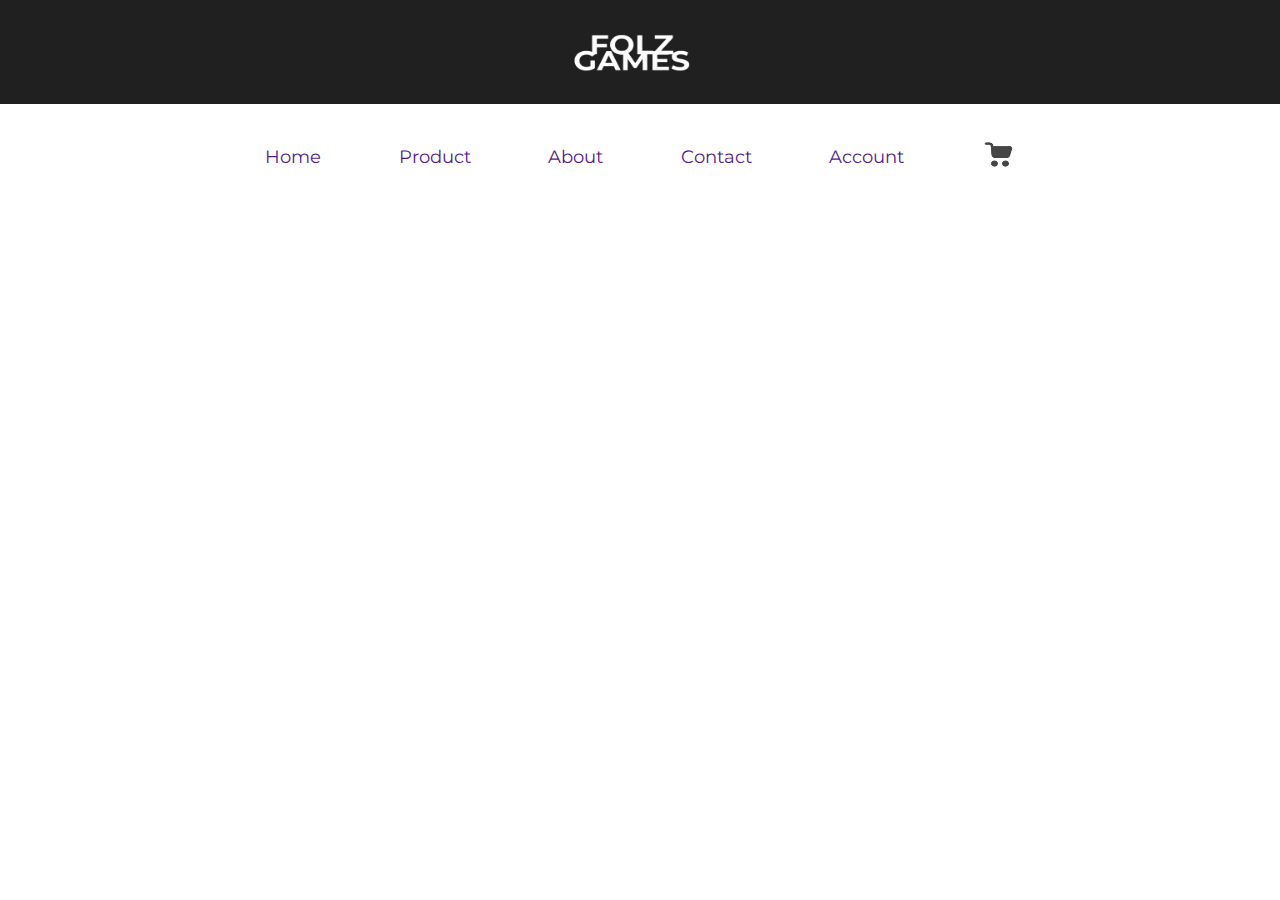
==== folzGames.html @ 4e91667e "first commit" ====
<!DOCTYPE html>
<html lang="en">
  <head>
    <link rel="stylesheet" href="folzGames.css" />
    <meta charset="UTF-8" />
    <meta http-equiv="X-UA-Compatible" content="IE=edge" />
    <meta name="viewport" content="width=device-width, initial-scale=1.0" />
    <title>FolzGames</title>
  </head>
  <body>
    <main class="mainPage">
      <header>
        <div class="logo">
          <img src="logo.png" alt="logo" height="100px" width="200px" />
        </div>
        <nav>
          <ul>
            <li><a href="">Home</a></li>
            <li><a href="">Product</a></li>
            <li><a href="">About</a></li>
            <li><a href="">Contact</a></li>
            <li><a href="">Account</a></li>
            <li>
              <a href=""
                ><img src="cart.png" alt="cartImg" width="33px" height="29px"
              /></a>
            </li>
          </ul>
        </nav>
      </header>
    </main>
  </body>
</html>
---- folzGames.css ----
@import url("https://fonts.googleapis.com/css2?family=Amatic+SC:wght@700&family=Montserrat:ital,wght@0,100;0,200;0,300;0,400;0,500;0,600;0,700;0,800;0,900;1,100;1,200;1,300;1,400;1,500;1,600;1,700;1,800;1,900&display=swap");
* {
  margin: 0;
  padding: 0;
  font-family: "Montserrat", sans-serif;
  text-decoration: none;
}
.mainPage {
  max-width: 90rem;
  margin: auto;
}
.logo {
  background-color: #202020;
  text-align: center;
}
nav {
  font-size: 18px;
  font-weight: 25rem;
}
nav ul {
  display: flex;
  max-width: 46.875rem;
  margin: auto;
  align-items: center;
  justify-content: space-between;
  padding: 2em;
}
nav ul li {
  list-style: none;
  color: #202020;
}
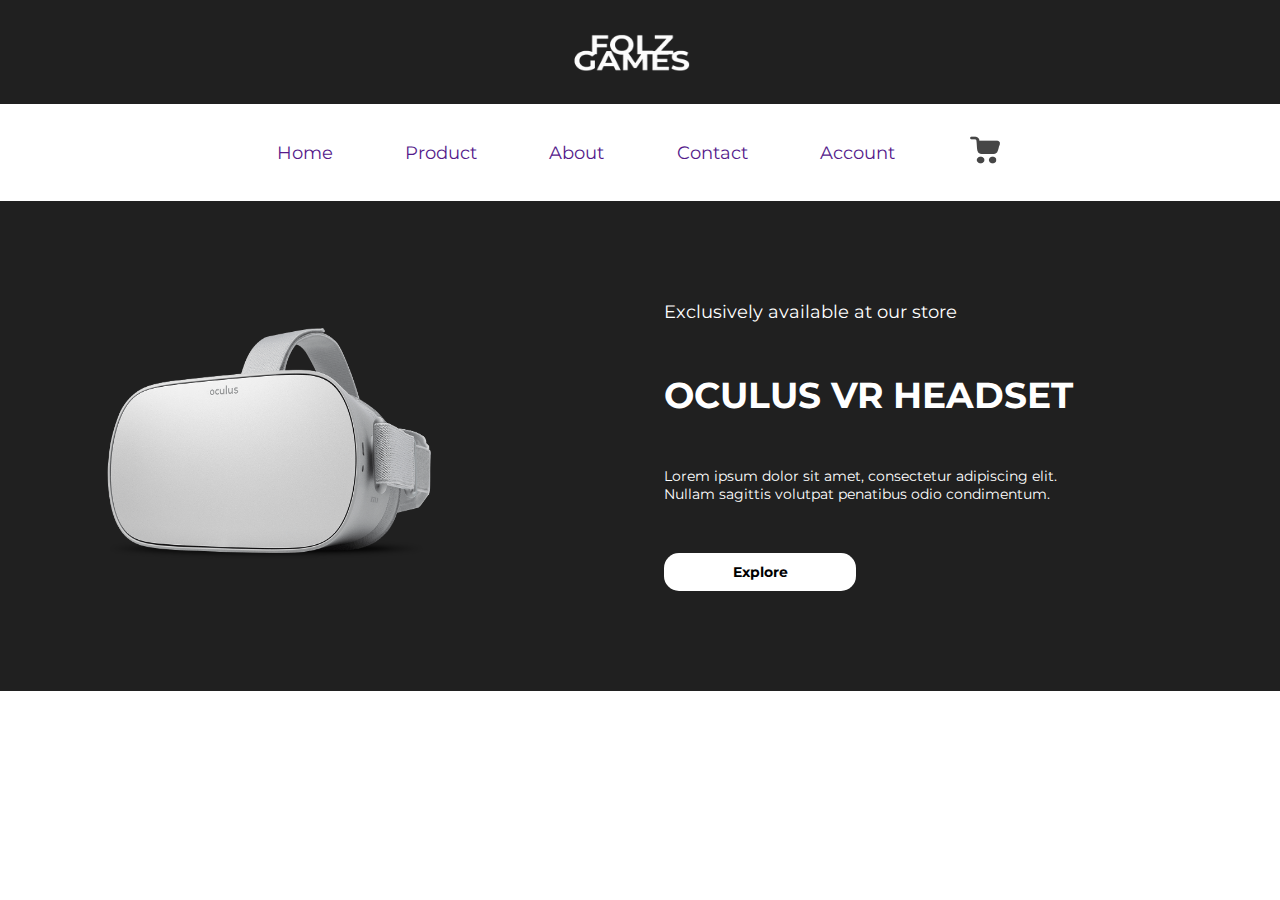
==== commit 6cd155b5: "second comiit" ====
--- a/folzGames.html
+++ b/folzGames.html
@@ -22,12 +22,33 @@
             <li><a href="">Account</a></li>
             <li>
               <a href=""
-                ><img src="cart.png" alt="cartImg" width="33px" height="29px"
+                ><img src="cart.png" alt="cartImg" width="36px" height="32px"
               /></a>
             </li>
           </ul>
         </nav>
       </header>
+      <article class="advert">
+        <main class="advertMain">
+          <div class="advertImg">
+            <img
+              src="oculus.png"
+              alt="oculus VR image"
+              width="324px"
+              height="232px"
+            />
+          </div>
+          <div class="advertInfo">
+            <div>Exclusively available at our store</div>
+            <div>OCULUS VR HEADSET</div>
+            <div>
+              Lorem ipsum dolor sit amet, consectetur adipiscing elit.<br />
+              Nullam sagittis volutpat penatibus odio condimentum.
+            </div>
+            <a href="">Explore</a>
+          </div>
+        </main>
+      </article>
     </main>
   </body>
 </html>
--- a/folzGames.css
+++ b/folzGames.css
@@ -23,9 +23,61 @@
   margin: auto;
   align-items: center;
   justify-content: space-between;
-  padding: 2em;
+  padding: 1em;
 }
 nav ul li {
   list-style: none;
   color: #202020;
+  padding: 0.68em;
+  border-radius: 12px;
+  transition: padding-bottom 0.3s, box-shadow 0.3s;
 }
+nav ul li:hover {
+  box-shadow: 5px 5px 8px rgba(0, 0, 0, 0.3);
+  padding-bottom: 0.75em;
+}
+nav ul li:nth-child(6):hover {
+  box-shadow: 5px 5px 8px rgba(0, 0, 0, 0.3);
+  padding-bottom: 0.65em;
+}
+.advert {
+  background-color: #202020;
+}
+.advertMain {
+  display: flex;
+  align-items: center;
+  justify-content: space-around;
+  font-size: 0.875rem;
+  color: white;
+  font-weight: 400px;
+  max-width: 1200px;
+  margin: auto;
+}
+.advertInfo {
+  display: flex;
+  flex-direction: column;
+  gap: 3.125rem;
+  padding: 100px;
+}
+.advertInfo div:first-of-type {
+  font-size: 1.125rem;
+}
+.advertInfo div:nth-child(2) {
+  font-size: 2.25rem;
+  font-weight: bold;
+}
+.advertInfo a {
+  width: 172px;
+  border-radius: 15px;
+  border: none;
+  background-color: white;
+  text-align: center;
+  place-items: center;
+  color: black;
+  font-weight: bold;
+  padding: 10px;
+}
+.advertInfo a:hover {
+  background-color: #202020;
+  color: white;
+}
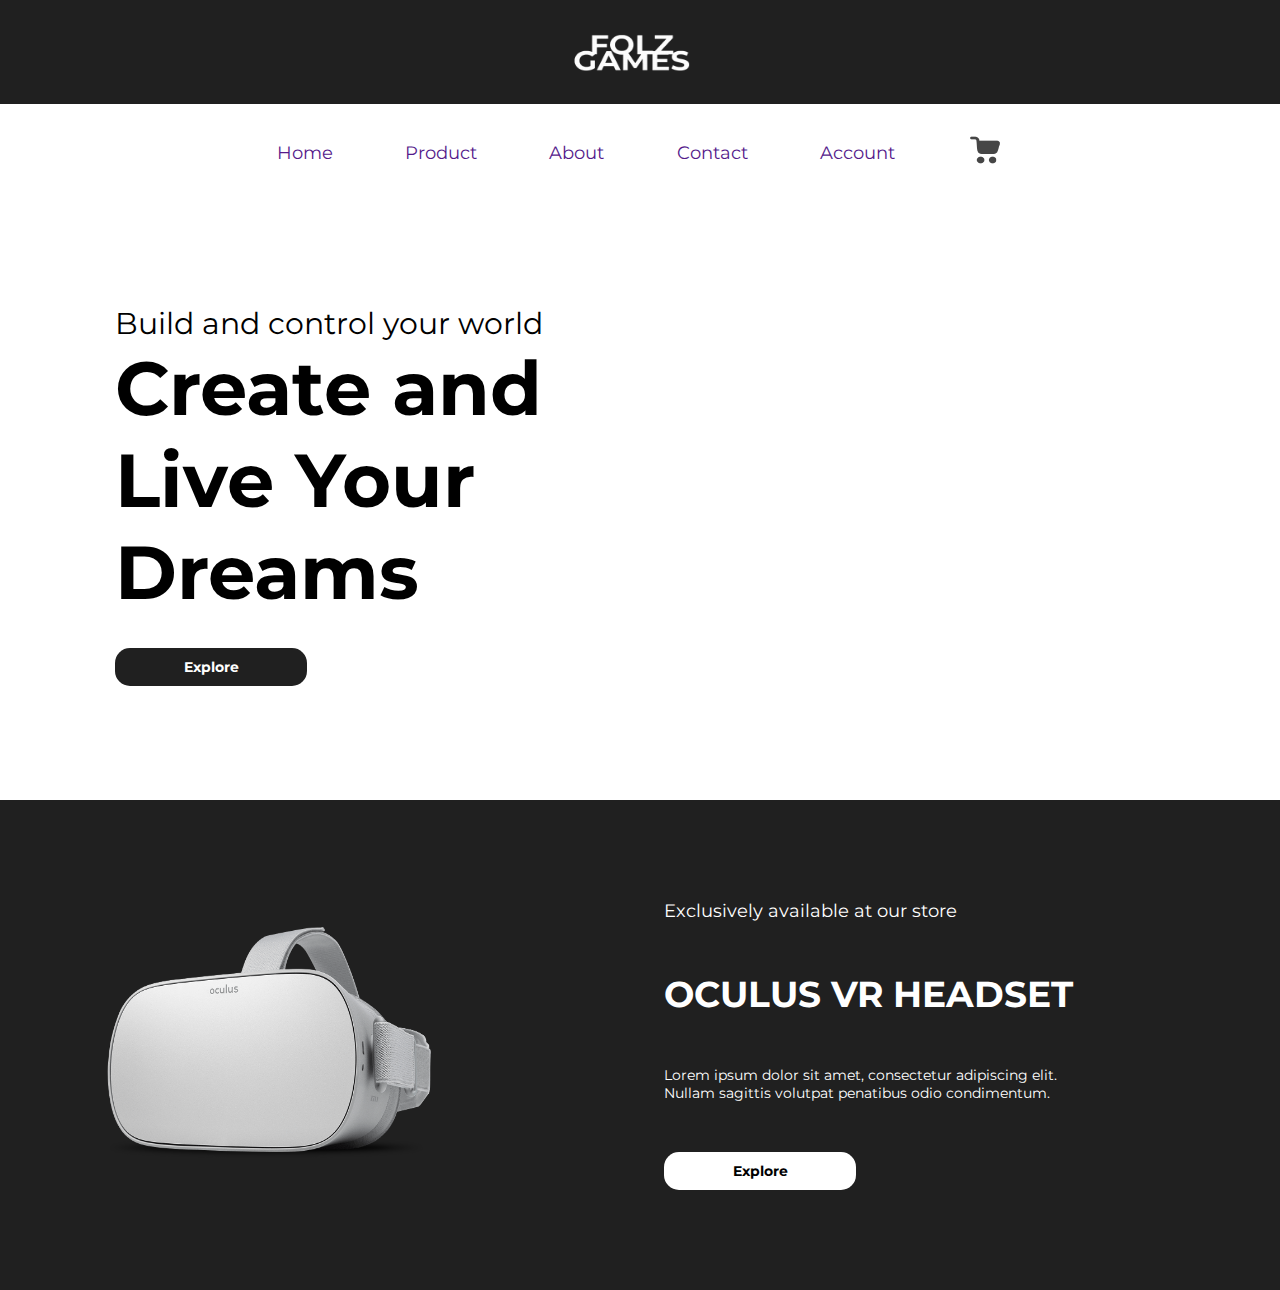
==== commit 76d32b4c: "html and css update" ====
--- a/folzGames.html
+++ b/folzGames.html
@@ -28,6 +28,19 @@
           </ul>
         </nav>
       </header>
+      <article class="firstPage">
+        <main class="firstPageMain">
+          <div>Build and control your world</div>
+          <div>
+            <h1>
+              Create and<br />
+              Live Your<br />
+              Dreams
+            </h1>
+          </div>
+          <a href="">Explore</a>
+        </main>
+      </article>
       <article class="advert">
         <main class="advertMain">
           <div class="advertImg">
--- a/folzGames.css
+++ b/folzGames.css
@@ -30,15 +30,51 @@
   color: #202020;
   padding: 0.68em;
   border-radius: 12px;
-  transition: padding-bottom 0.3s, box-shadow 0.3s;
+  transition: padding-bottom 0.3s, box-shadow 0.3s, font-weight 0.3s;
 }
 nav ul li:hover {
   box-shadow: 5px 5px 8px rgba(0, 0, 0, 0.3);
   padding-bottom: 0.75em;
+  font-weight: bold;
 }
 nav ul li:nth-child(6):hover {
   box-shadow: 5px 5px 8px rgba(0, 0, 0, 0.3);
   padding-bottom: 0.65em;
+}
+.firstPageMain {
+  max-width: 1050px;
+  margin: auto;
+  margin-bottom: 100px;
+  margin-top: 90px;
+  font-size: 0.875rem;
+  display: flex;
+  flex-direction: column;
+  justify-content: space-around;
+  padding: 1em;
+}
+.firstPageMain div:first-of-type {
+  font-size: 30px;
+  font-weight: 400px;
+}
+.firstPageMain div:nth-child(2) h1 {
+  font-size: 75px;
+  margin: 0;
+}
+.firstPageMain a {
+  width: 172px;
+  border-radius: 15px;
+  border: none;
+  background-color: #202020;
+  text-align: center;
+  place-items: center;
+  color: white;
+  font-weight: bold;
+  padding: 10px;
+  margin-top: 30px;
+}
+.firstPageMain a:hover {
+  background-color: white;
+  color: #202020;
 }
 .advert {
   background-color: #202020;
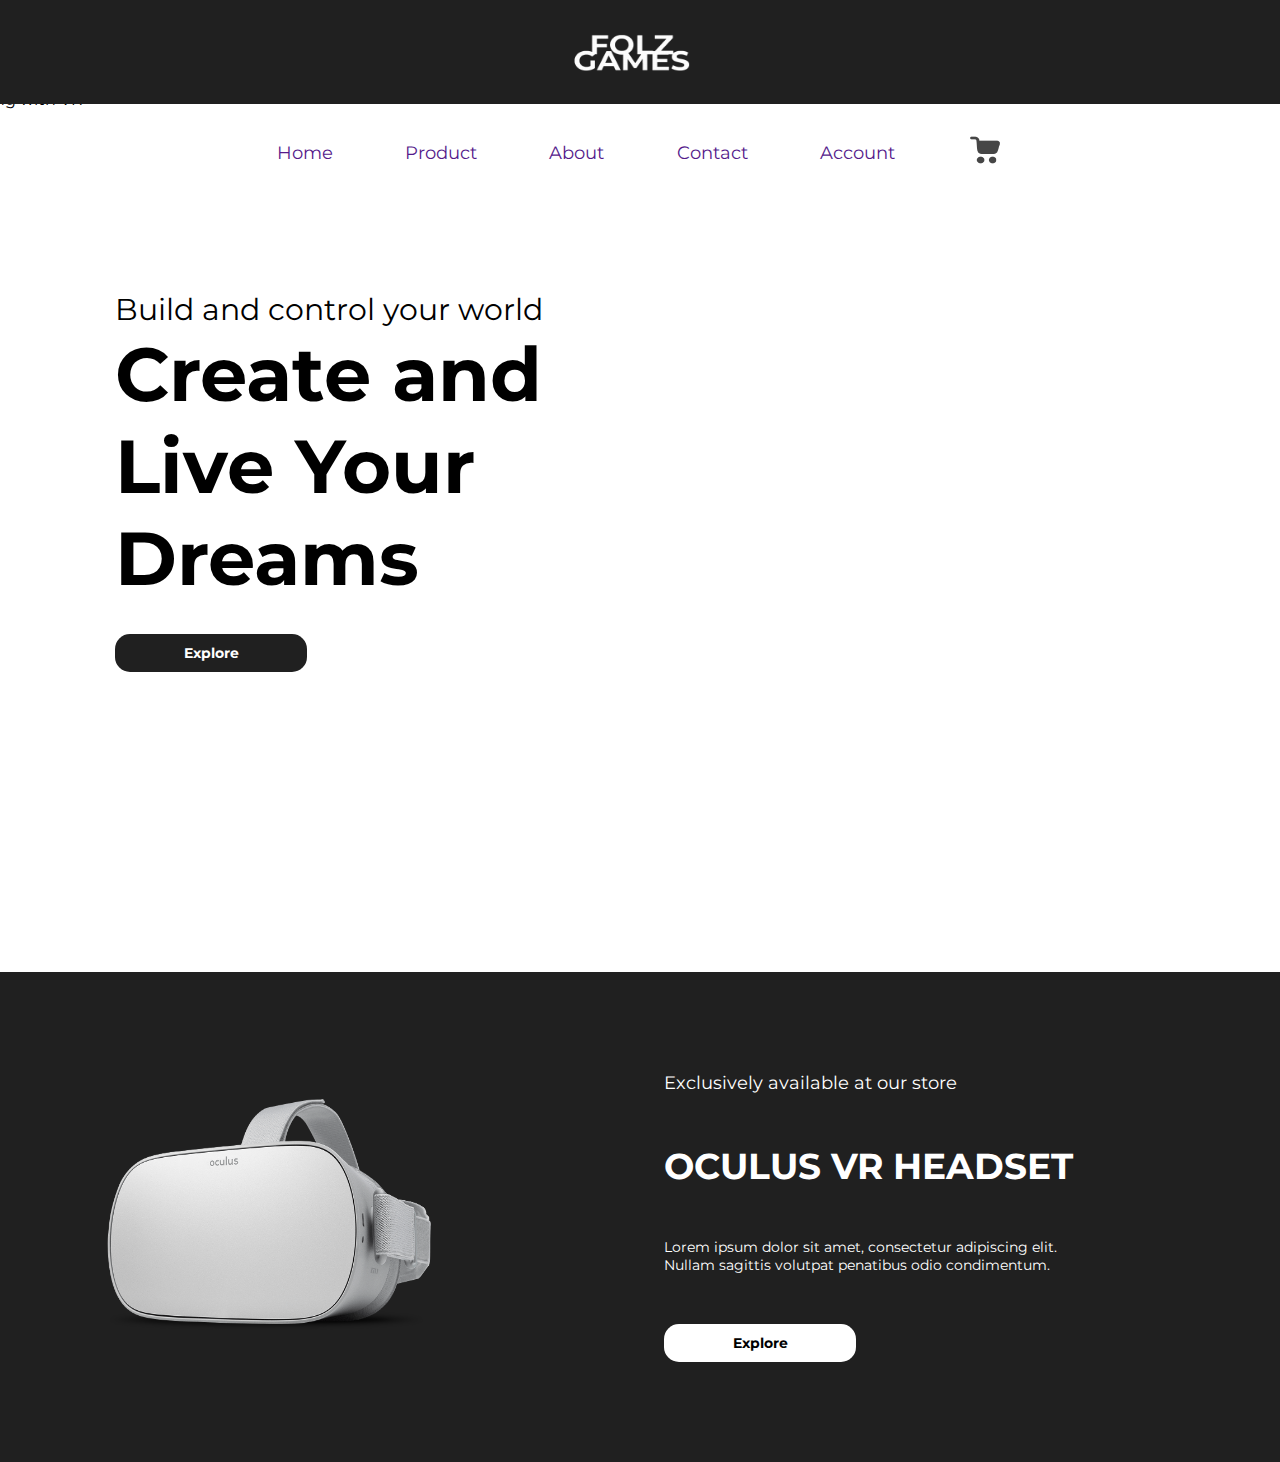
==== commit 0f357869: "fourth commit" ====
--- a/folzGames.html
+++ b/folzGames.html
@@ -40,6 +40,7 @@
           </div>
           <a href="">Explore</a>
         </main>
+        <img src="VR Guy 1 1 (1).png" alt="man playing with VR" />
       </article>
       <article class="advert">
         <main class="advertMain">
--- a/folzGames.css
+++ b/folzGames.css
@@ -41,20 +41,24 @@
   box-shadow: 5px 5px 8px rgba(0, 0, 0, 0.3);
   padding-bottom: 0.65em;
 }
-.firstPageMain {
+.firstPage {
+  display: flex;
+  gap: 0rem;
   max-width: 1050px;
   margin: auto;
-  margin-bottom: 100px;
-  margin-top: 90px;
+}
+.firstPageMain {
+  margin-bottom: 300px;
   font-size: 0.875rem;
   display: flex;
   flex-direction: column;
   justify-content: space-around;
-  padding: 1em;
+  position: relative;
 }
 .firstPageMain div:first-of-type {
   font-size: 30px;
   font-weight: 400px;
+  margin-top: 90px;
 }
 .firstPageMain div:nth-child(2) h1 {
   font-size: 75px;
@@ -75,6 +79,16 @@
 .firstPageMain a:hover {
   background-color: white;
   color: #202020;
+}
+.firstPage img {
+  width: 71.25rem;
+  height: 55.25rem;
+  padding: 0;
+  margin: 0;
+  position: absolute;
+  top: 90px;
+  right: 240px;
+  z-index: -1;
 }
 .advert {
   background-color: #202020;
